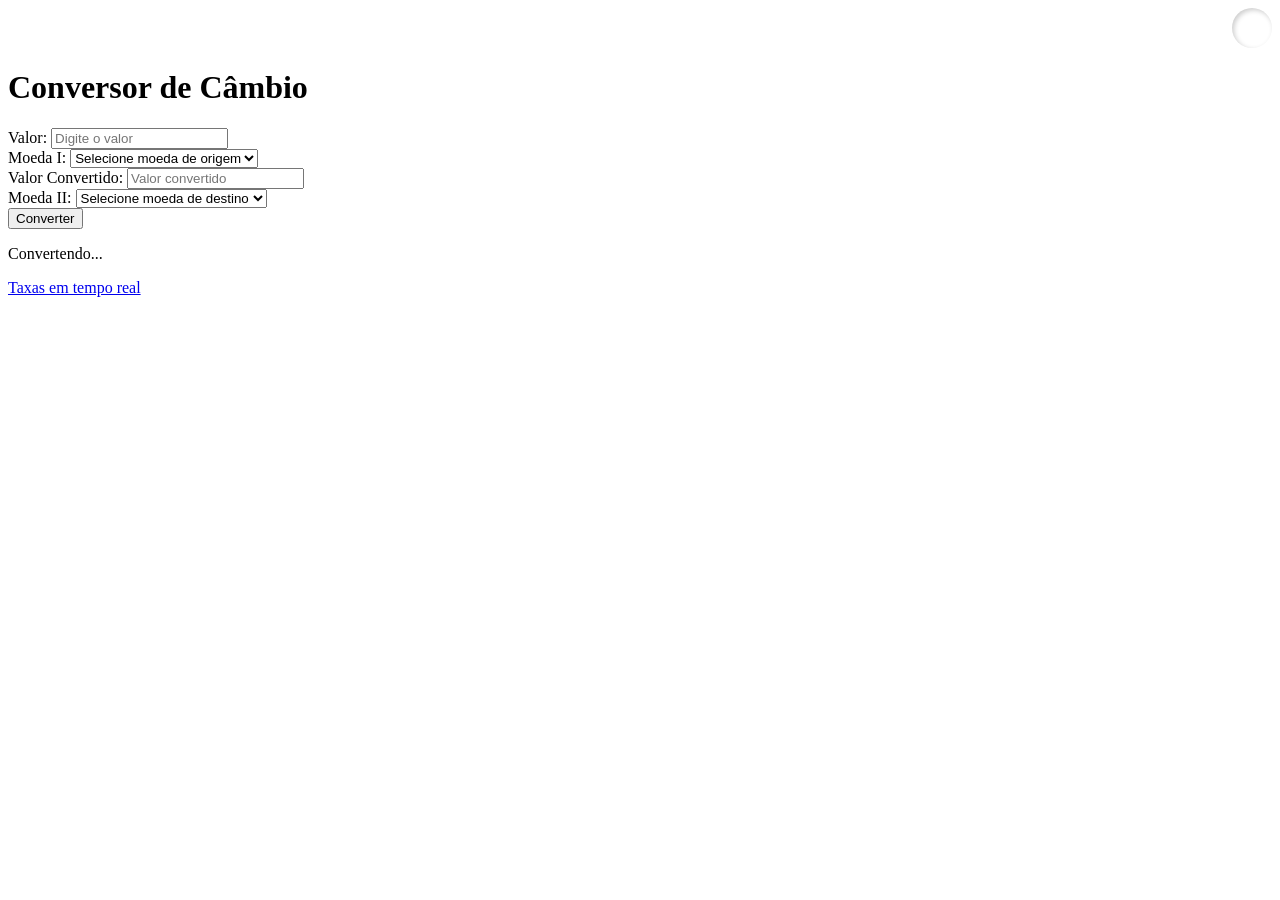
==== Conversor de Moedas/index.html @ 8153578d "Adicionado Projeto-1" ====
<!DOCTYPE html>
<html lang="pt-br">
<head>
    <meta charset="UTF-8">
    <meta name="viewport" content="width=device-width, initial-scale=1.0">
    <link rel="stylesheet" href="assets/CSS/pages/Index/style.css">
    <link rel="stylesheet" href="assets/css/pages/ModoEscuro/ModoEscuro.css">

    <link href='https://unpkg.com/boxicons@2.1.4/css/boxicons.min.css' rel='stylesheet'>
    <title>Conversor de Cambio</title>
</head>
<body>
    <div class="quadro_geral">

        <div class="TemaEscuro">
           <button id="TrocaDeTema">

              <i class='bx bxs-moon' id="IconeTrocaDeTema"></i>

              <i class='bx bxs-sun' id="IconeTrocaDeTema2"></i>

           </button>
        </div>

        <h1>Conversor de Câmbio</h1>

        <form class="formulario" id="Form">

        <div class="valor_inicial">

            <div class="valor">

                <label for="valor">Valor:</label>
                <input type="number" id="valor" placeholder="Digite o valor" step="0.01" required>

            </div>

            <div class="moeda_origem">

                <label for="moeda_origem">Moeda I:</label>

                <select id="moeda_origem" required>

                    <option value="">Selecione moeda de origem</option>
                    <option value="BRL">Real Brasileiro (BRL)</option>
                    <option value="USD">Dólar Americano (USD)</option>
                    <option value="EUR">Euro (EUR)</option>
                    <option value="GBP">Libra Esterlina (GBP)</option>
                    <option value="JPY">Iene Japonês (JPY)</option>
                    <option value="ARS">Peso Argentino (ARS)</option>
                    <option value="CAD">Dólar Canadense (CAD)</option>
                    <option value="AUD">Dólar Australiano (AUD)</option>
                    <option value="CHF">Franco Suíço (CHF)</option>
                    <option value="BTC">Bitcoin (BTC)</option>
                </select>

            </div>

        </div>

        <div class="valor_final">
            
            <div class="valor_f">

                <label for="valor_f">Valor Convertido:</label>
                <input type="text" readonly id="valor_f" placeholder="Valor convertido">

            </div>

            <div class="moeda_conertida">

                <label for="moeda_conertida">Moeda II:</label>

                <select id="moeda_conertida" required>

                    <option value="">Selecione moeda de destino</option>
                    <option value="BRL">Real Brasileiro (BRL)</option>
                    <option value="USD">Dólar Americano (USD)</option>
                    <option value="EUR">Euro (EUR)</option>
                    <option value="GBP">Libra Esterlina (GBP)</option>
                    <option value="JPY">Iene Japonês (JPY)</option>
                    <option value="ARS">Peso Argentino (ARS)</option>
                    <option value="CAD">Dólar Canadense (CAD)</option>
                    <option value="AUD">Dólar Australiano (AUD)</option>
                    <option value="CHF">Franco Suíço (CHF)</option>
                    <option value="BTC">Bitcoin (BTC)</option>
                </select>

            </div>

        </div>

        <button class="botao_converter" type="submit" id="converter">
         Converter
        </button>
        </form>
        
        <div class="carregando">
            <div class="buscar"></div>
            <p>Convertendo...</p>
        </div>

        <div class="resultado"></div>

        <div class="ERRO"></div>

        <div class="informacoes">
            <a href="grafico.html">Taxas em tempo real</a>
        </div>
    </div>

</body>

<script src="assets/javascript/pages/Index/script.js"></script>

<script src="assets/javascript/pages/ModoEscuro/ModoEscuro.js"></script>

</html>
---- Conversor de Moedas/assets/css/pages/ModoEscuro/ModoEscuro.css ----
/* BOTÃO DE TROCA E ÍCONES */
#TrocaDeTema {
    width: 40px;
    height: 40px;
    border-radius: 50%;
    border: none;
    background: var(--cor--3);
    cursor: pointer;
    display: flex;
    align-items: center;
    justify-content: center;
    position: relative;
    margin-left: auto;
    box-shadow: 0 4px 10px rgba(0,0,0,0.1);

    /*Sombra interna (inset) para dar profundidade ao botão */
    box-shadow: inset 2px 2px 5px rgba(0, 0, 0, 0.2), 
                inset -2px -2px 5px rgba(255, 255, 255, 0.1);

    transition: 0.5s ease;
}

#IconeTrocaDeTema, #IconeTrocaDeTema2 {
    position: absolute;
    transition: transform 0.6s cubic-bezier(0.4, 0, 0.2, 1), opacity 0.4s ease;
    color: white;
    font-size: 1.6rem; /* Tamanho dos ícones */
}

/* Lógica de visibilidade dos ícones */
#IconeTrocaDeTema2 { opacity: 0; transform: rotate(90deg); } /* Sol começa oculto */

body.dark-mode #IconeTrocaDeTema { 
    opacity: 0; 
    transform: rotate(-90deg); 
}
body.dark-mode #IconeTrocaDeTema2 { 
    opacity: 1; 
    transform: rotate(0deg); 
    color: #ffdb58; 
}

/* No Modo Claro: Mostra a Lua, Esconde o Sol */
#IconeTrocaDeTema { 
    display: block; 
    color: white; /* Ou a cor que preferir */
}
#IconeTrocaDeTema2 { 
    display: none; 
}

/* No Modo Escuro (body.dark-mode): Esconde a Lua, Mostra o Sol */
body.dark-mode #IconeTrocaDeTema { 
    display: none; 
}
body.dark-mode #IconeTrocaDeTema2 { 
    display: block; 
    color: #fff; /* Cor amarelada para o Sol */
}

.TemaEscuro {
    top: 15px;    /* Distância do topo */
    right: 15px;  /* Distância da direita */
}
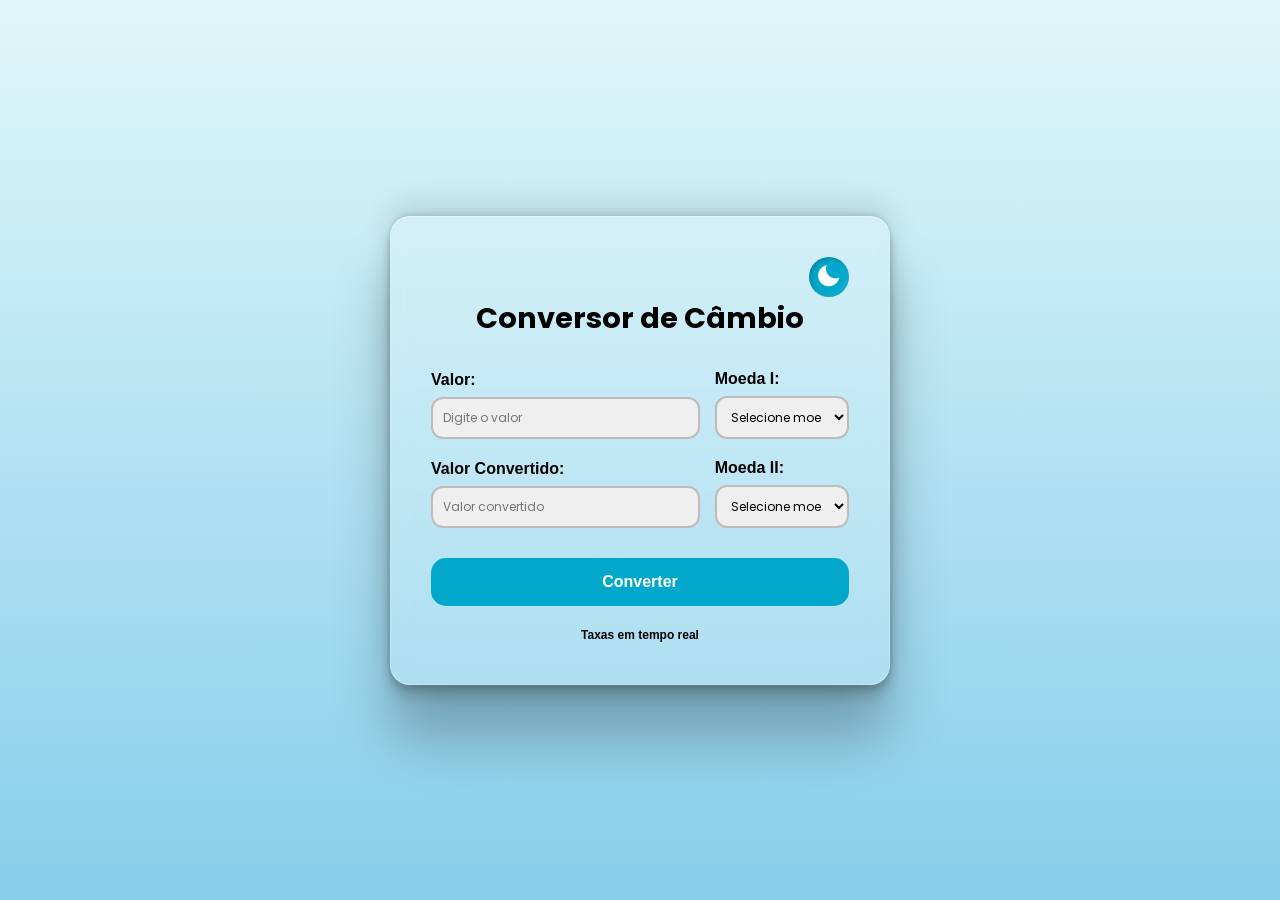
==== commit 1363df09: "." ====
--- a/Conversor de Moedas/index.html
+++ b/Conversor de Moedas/index.html
@@ -3,7 +3,7 @@
 <head>
     <meta charset="UTF-8">
     <meta name="viewport" content="width=device-width, initial-scale=1.0">
-    <link rel="stylesheet" href="assets/CSS/pages/Index/style.css">
+    <link rel="stylesheet" href="assets/css/pages/Index/style.css">
     <link rel="stylesheet" href="assets/css/pages/ModoEscuro/ModoEscuro.css">
 
     <link href='https://unpkg.com/boxicons@2.1.4/css/boxicons.min.css' rel='stylesheet'>
@@ -105,7 +105,7 @@
         <div class="ERRO"></div>
 
         <div class="informacoes">
-            <a href="grafico.html">Taxas em tempo real</a>
+            <a href="assets/grafico.html">Taxas em tempo real</a>
         </div>
     </div>
 
--- a/Conversor de Moedas/assets/css/pages/Index/style.css
+++ b/Conversor de Moedas/assets/css/pages/Index/style.css
@@ -0,0 +1,203 @@
+@import url(../../global/Global.css);
+
+/* Container principal do formulário de conversão. */
+.quadro_geral {
+    background: var(--glass-bg); /* vidro translúcido */
+    border: 1px solid var(--glass-border); /* borda suave para glassmorphism */
+    backdrop-filter: blur(10px);
+    -webkit-backdrop-filter: blur(10px);
+    border-radius: 20px; /* cantos arredondados */
+    padding: 40px; /* espaço interno ao redor dos elementos */
+    box-shadow: rgba(0, 0, 0, 0.25) 0px 54px 55px, rgba(0, 0, 0, 0.12) 0px -12px 30px, rgba(0, 0, 0, 0.12) 0px 4px 6px, rgba(0, 0, 0, 0.17) 0px 12px 13px, rgba(0, 0, 0, 0.09) 0px -3px 5px; /* sombra suave para profundidade */
+    width: 100%; /* ocupa toda largura disponível do elemento pai */
+    max-width: 500px; /* largura máxima do card */
+    text-align: center; /* centraliza texto e elementos inline */
+}
+
+/* Título do formulário com espaçamento inferior. */
+h1 {
+    margin-bottom: 30px; /* separa o título do restante do conteúdo */
+    font-size: 1.8rem; /* tamanho maior para destaque */
+    color: var(--texto); /* cor do texto definida pela variável de tema */
+}
+
+/* Formulário vertical com espaçamento entre campos. */
+.formulario {
+    display: flex;
+    flex-direction: column; /* empilha campos verticalmente */
+    gap: 20px; /* espaço uniforme entre os filhos */
+}
+
+/* Linha que contém valor e moeda de origem. */
+.valor_inicial {
+    display: flex; /* exibe os itens em linha */
+    gap: 15px; /* espaço entre os campos */
+    align-items: end; /* alinha o conteúdo na parte inferior do container */
+}
+
+/* Campo de valor ocupa duas partes do espaço disponível. */
+.valor {
+    flex: 2; /* cresce duas vezes mais que a moeda de origem */
+}
+
+/* Campo da moeda de origem ocupa uma parte do espaço disponível. */
+.moeda_origem {
+    flex: 1; /* ocupa menos espaço do que o campo de valor */
+}
+
+/* Estiliza campos de entrada e selects. */
+input, select {
+    width: 100%; /* ocupa a largura total do pai */
+    padding: 10px; /* espaço interno para conforto no uso */
+    border: 2px solid #bebbbb; /* borda cinza suave */
+    border-radius: 12px; /* cantos arredondados */
+    background-color: #efefef; /* fundo cinza claro */
+    font-size: 12px; /* tamanho do texto dentro dos campos */
+    transition: all 0.3s ease; /* animação suave nas alterações de estilo */
+}
+
+/* Linha que contém valor final e moeda convertida. */
+.valor_final {
+    display: flex; /* exibe os itens em linha */
+    gap: 15px; /* espaço entre os campos */
+    align-items: end; /* alinha os itens pela borda inferior */
+}
+
+/* Campo de valor final ocupa duas partes do espaço disponível. */
+.valor_f {
+    flex: 2; /* cresce mais que a moeda convertida */
+}
+
+/* Campo da moeda convertida ocupa uma parte do espaço disponível. */
+.moeda_conertida {
+    flex: 1; /* ocupa menos espaço */
+}
+
+/* Estilos ao focar em um campo input ou select. */
+input:focus, select:focus {
+    outline: none; /* remove a borda de foco padrão do navegador */
+    border-color: var(--cor--3); /* muda a borda para a cor do tema */
+    box-shadow: 0 0 5px var(--cor--4); /* brilho suave ao redor */
+    transform: translateY(-2px); /* eleva levemente o campo quando focado */
+}
+
+/* Estilo para todos os labels de formulário. */
+label {
+    display: block; /* faz o label ocupar linha completa */
+    margin-bottom: 8px; /* cria distância entre label e campo */
+    font-weight: 600; /* deixa o texto mais forte */
+    text-align: left; /* alinha o texto à esquerda */
+    color: var(--texto); /* cor do texto definida pela variável de tema */
+}
+
+/* Botão de converter com estilo visual e interação. */
+.botao_converter {
+    padding: 15px 30px; /* espaçamento interno maior */
+    background-color: var(--cor--3); /* cor de fundo principal */
+    color: #fff; /* texto branco */
+    border: none; /* remove borda padrão */
+    border-radius: 15px; /* cantos arredondados */
+    font-size: 1rem; /* tamanho de fonte confortável */
+    cursor: pointer; /* muda o cursor para indicar clicável */
+    transition: background-color 0.3s ease, transform 0.3s ease; /* anima mudanças de cor e posição */
+    font-weight: 600; /* texto em negrito */
+    margin-top: 10px; /* espaço acima do botão */
+}
+
+/* Efeito hover do botão: muda cor e eleva o botão. */
+.botao_converter:hover {
+    background-color: var(--cor--5); /* tonalidade mais escura ao passar o mouse */
+    transform: translateY(-2px); /* levanta o botão levemente */
+    box-shadow: 0 4px 15px var(--cor--6); /* sombra extra no hover */
+}
+
+/* Indicador de carregamento, inicialmente escondido. */
+.carregando {
+    margin: 20px; /* espaço ao redor do elemento */
+    display: none; /* escondido por padrão */
+}
+
+p{
+    color: var(--texto)
+}
+
+/* Estilo do círculo de busca/loader. */
+.buscar {
+    border-top: 3px solid var(--cor--7); /* borda superior colorida para o spinner */
+    border: 3px solid #bebbbb #02c2eb; /* esta linha parece ter erro de digitação */
+    border-radius: 50%; /* deixa o elemento redondo */
+    height: 30px; /* altura fixa */
+    width: 30px; /* largura fixa */
+    margin: 0 auto; /* centraliza horizontalmente */
+    animation: girar 1s linear infinite; /* animação de rotação contínua */
+}
+
+/* Definição da animação de rotação. */
+@keyframes girar {
+    0% {
+        transform: rotate(0deg); /* começa sem rotação */
+    }
+    100% {
+        transform: rotate(360deg); /* termina uma volta completa */
+    }
+}
+
+/* Texto adicional de informações abaixo do formulário. */
+.informacoes {
+    margin-top: 20px; /* espaço acima do texto */
+    font-size: 12px; /* texto pequeno */
+    color: var(--texto); /* cor do texto definida pela variável de tema */
+}
+
+/* Remove sublinhado de links e define cor e peso. */
+a {
+    text-decoration: none;
+    font-weight: 600;
+    color: var(--texto); /* cor do link definida pela variável de tema */
+    transition: color 0.3s ease, text-shadow 0.3s ease; /* transição suave na mudança de cor */
+}
+
+/* Efeito hover do link "Taxas em tempo real". */
+a:hover {
+    color: var(--cor--3); /* muda para a cor principal do tema */
+    text-shadow: 0 0 2px var(--cor--4); /* brilho baixinho ao redor do texto */
+}
+
+/* Painel de resultado exibido após a conversão. */
+.resultado {
+    margin-top: 30px; /* distância do conteúdo acima */
+    font-size: 1.1rem; /* tamanho de fonte maior para destaque */
+    font-weight: 600; /* texto mais forte */
+    background: var(--cor--3); /* fundo azul */
+    box-shadow: var(--cor--4) 0px 4px 15px; /* sombra suave */
+    color: #fff; /* texto branco */
+    padding: 20px; /* espaço interno do bloco */
+    border-radius: 15px; /* cantos arredondados */
+    display: none; /* fica escondido até ser mostrado via JS */
+}
+
+/* Estilo do painel de erro quando a conversão falha. */
+.ERRO {
+    margin-top: 20px; /* espaço acima do bloco */
+    font-size: 1.1rem; /* tamanho de fonte fácil de ler */
+    font-weight: 600; /* texto em negrito */
+    background: #ff4e50; /* fundo vermelho */
+    background: linear-gradient(90deg, rgba(255, 78, 80, 1) 0%, rgba(255, 148, 148, 1) 100%); /* degradê horizontal vermelho */
+    color: #fff; /* texto branco */
+    padding: 15px; /* espaço interno */
+    border-radius: 15px; /* cantos arredondados */
+    box-shadow: rgba(255, 78, 80, 0.5) 0px 4px 15px; /* sombra vermelha suave */
+    display: none; /* escondido até o erro ocorrer */
+}
+
+/* Estilo para texto de resultado grande, usado dentro do bloco de resultado. */
+.Resultado {
+    font-size: 1.4rem;
+}
+
+/* Texto das taxas com menor destaque. */
+.Taxa {
+    font-size: 0.9rem;
+    opacity: 0.8; /* deixa o texto mais transparente */
+    margin-top: 20px; /* separação do conteúdo acima */
+}
